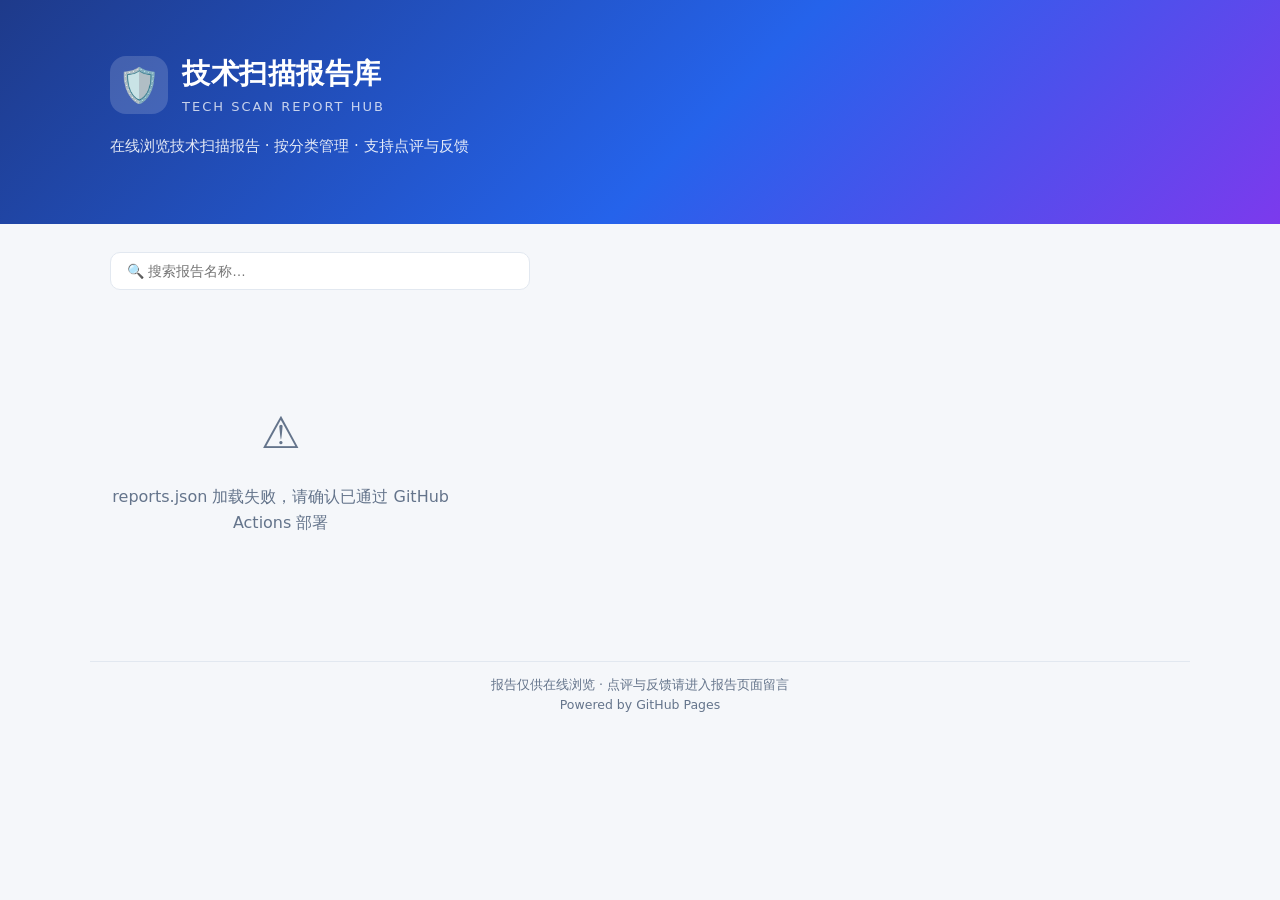
==== index.html @ 9a76f962 "rename: 站名改为「技术扫描报告库」" ====
<!DOCTYPE html>
<html lang="zh-CN">
<head>
  <meta charset="utf-8">
  <meta name="viewport" content="width=device-width, initial-scale=1">
  <meta name="robots" content="noarchive">
  <title>技术扫描报告库</title>
  <link rel="stylesheet" href="assets/style.css">
  <link rel="icon" href="data:image/svg+xml,<svg xmlns='http://www.w3.org/2000/svg' viewBox='0 0 100 100'><text y='.9em' font-size='90'>🛡️</text></svg>">
</head>
<body>
  <header class="hero">
    <div class="wrap">
      <div class="brand">
        <span class="logo">🛡️</span>
        <div>
          <h1 id="site-title">技术扫描报告库</h1>
          <p class="sub-en" id="site-sub">Scan Report Hub</p>
        </div>
      </div>
      <p class="desc" id="site-desc"></p>
      <div class="stats" id="stats"></div>
    </div>
  </header>

  <main class="wrap">
    <div class="toolbar">
      <input id="search" type="search" placeholder="🔍 搜索报告名称…" autocomplete="off">
      <div class="chips" id="chips"></div>
    </div>
    <div id="grid" class="grid"></div>
    <div id="empty" class="empty" hidden>
      <div class="big">📭</div>
      <p>没有找到匹配的报告</p>
    </div>
  </main>

  <footer class="wrap">
    <p id="foot-text">
      报告仅供在线浏览 · 点评与反馈请进入报告页面留言<br>
      Powered by GitHub Pages
    </p>
  </footer>

  <script src="assets/config.js?v=2"></script>
  <script src="assets/app.js"></script>
</body>
</html>
---- assets/style.css ----
/* ===== 全局 ===== */
:root {
  --bg: #f5f7fa;
  --card: #ffffff;
  --ink: #1e293b;
  --ink-2: #64748b;
  --accent: #2563eb;
  --accent-2: #7c3aed;
  --line: #e2e8f0;
  --radius: 14px;
  --shadow: 0 1px 3px rgba(15, 23, 42, .06), 0 4px 14px rgba(15, 23, 42, .05);
}
* { box-sizing: border-box; }
html { scroll-behavior: smooth; }
body {
  margin: 0;
  font-family: "PingFang SC", "Microsoft YaHei", "Segoe UI", system-ui, sans-serif;
  background: var(--bg);
  color: var(--ink);
  line-height: 1.6;
}
.wrap { max-width: 1100px; margin: 0 auto; padding: 0 20px; }
a { color: var(--accent); text-decoration: none; }

/* ===== 首页头部 ===== */
.hero {
  background: linear-gradient(135deg, #1e3a8a 0%, #2563eb 55%, #7c3aed 100%);
  color: #fff;
  padding: 52px 0 44px;
}
.brand { display: flex; align-items: center; gap: 14px; }
.logo {
  font-size: 34px;
  width: 58px; height: 58px;
  display: grid; place-items: center;
  background: rgba(255, 255, 255, .16);
  border-radius: 16px;
}
.hero h1 { margin: 0; font-size: 28px; letter-spacing: .5px; }
.hero .sub-en { margin: 0; font-size: 13px; opacity: .75; letter-spacing: 2px; text-transform: uppercase; }
.hero .desc { margin: 16px 0 0; opacity: .88; font-size: 15px; }
.stats { display: flex; gap: 12px; flex-wrap: wrap; margin-top: 22px; }
.stat {
  background: rgba(255, 255, 255, .14);
  border: 1px solid rgba(255, 255, 255, .22);
  border-radius: 10px;
  padding: 8px 16px;
  font-size: 13px;
}
.stat b { font-size: 17px; margin-right: 4px; }

/* ===== 工具栏：搜索 + 分类 ===== */
.toolbar { display: flex; flex-direction: column; gap: 14px; padding: 28px 0 6px; }
#search {
  width: 100%;
  max-width: 420px;
  padding: 10px 16px;
  border: 1px solid var(--line);
  border-radius: 10px;
  font-size: 14px;
  outline: none;
  background: var(--card);
}
#search:focus { border-color: var(--accent); box-shadow: 0 0 0 3px rgba(37, 99, 235, .12); }
.chips { display: flex; flex-wrap: wrap; gap: 8px; }
.chip {
  border: 1px solid var(--line);
  background: var(--card);
  color: var(--ink-2);
  border-radius: 999px;
  padding: 6px 14px;
  font-size: 13px;
  cursor: pointer;
  transition: all .15s;
}
.chip:hover { border-color: var(--accent); color: var(--accent); }
.chip.active {
  background: var(--accent);
  border-color: var(--accent);
  color: #fff;
}
.chip .n { opacity: .7; margin-left: 3px; }

/* ===== 报告卡片 ===== */
.grid {
  display: grid;
  grid-template-columns: repeat(auto-fill, minmax(300px, 1fr));
  gap: 18px;
  padding: 18px 0 40px;
}
.card {
  background: var(--card);
  border: 1px solid var(--line);
  border-radius: var(--radius);
  padding: 20px;
  box-shadow: var(--shadow);
  display: flex;
  flex-direction: column;
  gap: 10px;
  transition: transform .15s, box-shadow .15s;
  color: inherit;
}
.card:hover {
  transform: translateY(-3px);
  box-shadow: 0 6px 22px rgba(15, 23, 42, .1);
  color: inherit;
}
.card .cat {
  align-self: flex-start;
  font-size: 12px;
  font-weight: 600;
  color: #fff;
  padding: 3px 10px;
  border-radius: 999px;
}
.card h3 { margin: 0; font-size: 16px; word-break: break-all; }
.card .meta { font-size: 12.5px; color: var(--ink-2); display: flex; gap: 12px; flex-wrap: wrap; }
.card .go {
  margin-top: auto;
  padding-top: 10px;
  border-top: 1px dashed var(--line);
  font-size: 13px;
  color: var(--accent);
  font-weight: 600;
}
.empty { text-align: center; color: var(--ink-2); padding: 70px 0; }
.empty .big { font-size: 44px; margin-bottom: 8px; }

/* ===== 页脚 ===== */
footer {
  border-top: 1px solid var(--line);
  color: var(--ink-2);
  font-size: 12.5px;
  text-align: center;
  padding: 22px 0 30px;
}

/* ===== 报告阅读页 ===== */
.report-page { background: #e9edf3; }
.topbar {
  position: sticky; top: 0; z-index: 50;
  background: #0f172a;
  color: #fff;
  display: flex;
  align-items: center;
  gap: 14px;
  padding: 10px 18px;
}
.topbar a { color: #cbd5e1; font-size: 13.5px; white-space: nowrap; }
.topbar a:hover { color: #fff; }
.topbar .rtitle {
  flex: 1;
  font-size: 14px;
  white-space: nowrap;
  overflow: hidden;
  text-overflow: ellipsis;
  opacity: .92;
}
.topbar .tools { display: flex; align-items: center; gap: 8px; }
#page-ind { font-size: 12.5px; color: #94a3b8; min-width: 64px; text-align: center; }
.topbar button {
  background: rgba(255, 255, 255, .1);
  color: #e2e8f0;
  border: 1px solid rgba(255, 255, 255, .18);
  border-radius: 8px;
  padding: 5px 11px;
  font-size: 13px;
  cursor: pointer;
}
.topbar button:hover { background: rgba(255, 255, 255, .2); }

#viewer {
  position: relative;
  max-width: 940px;
  margin: 26px auto 40px;
  padding: 0 16px;
  user-select: none;
  -webkit-user-select: none;
  -webkit-touch-callout: none;
}
#viewer .sheet {
  position: relative;
  margin: 0 auto 22px;
  background: #fff;
  box-shadow: 0 2px 12px rgba(15, 23, 42, .14);
  overflow: hidden;
}
#viewer .sheet img { display: block; width: 100%; }
#viewer .img-err { padding: 60px 20px; color: #dc2626; text-align: center; }
#loading { text-align: center; color: var(--ink-2); padding: 80px 0; font-size: 14px; }
#load-error { text-align: center; color: #dc2626; padding: 80px 20px; }

/* 水印层：盖在每一页上面 */
.sheet .wm {
  position: absolute;
  inset: 0;
  z-index: 5;
  pointer-events: none;
  background-repeat: repeat;
  opacity: .085;
}

/* 打印拦截提示 */
#print-warn { display: none; }
@media print {
  .topbar, #viewer, .comments { display: none !important; }
  #print-warn {
    display: block;
    text-align: center;
    font-size: 20px;
    padding: 120px 30px;
    color: #dc2626;
  }
}

/* ===== 评论区 ===== */
.comments {
  max-width: 940px;
  margin: 0 auto 60px;
  padding: 0 16px;
}
.comments h2 { font-size: 18px; margin: 0 0 4px; }
.comments .hint { font-size: 13px; color: var(--ink-2); margin: 0 0 16px; }
#giscus { min-height: 120px; }

/* ===== 响应式 ===== */
@media (max-width: 640px) {
  .hero { padding: 38px 0 32px; }
  .hero h1 { font-size: 22px; }
  .topbar { flex-wrap: wrap; }
}
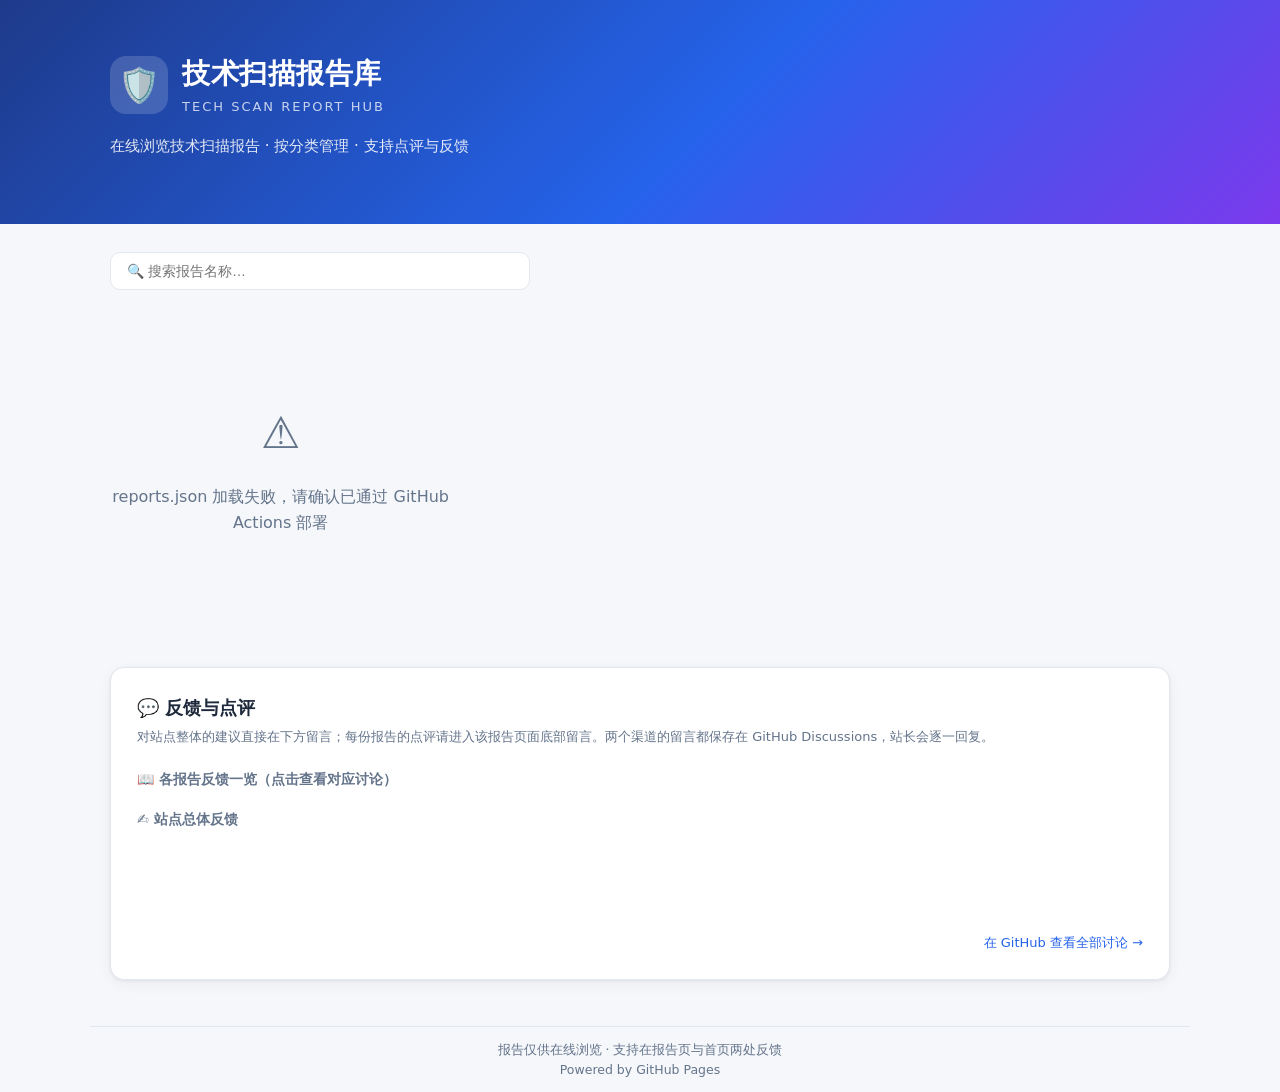
==== commit 21040596: "feat: 首页新增总体反馈区（giscus 总帖 + 各报告反馈索引）" ====
--- a/index.html
+++ b/index.html
@@ -5,7 +5,7 @@
   <meta name="viewport" content="width=device-width, initial-scale=1">
   <meta name="robots" content="noarchive">
   <title>技术扫描报告库</title>
-  <link rel="stylesheet" href="assets/style.css">
+  <link rel="stylesheet" href="assets/style.css?v=2">
   <link rel="icon" href="data:image/svg+xml,<svg xmlns='http://www.w3.org/2000/svg' viewBox='0 0 100 100'><text y='.9em' font-size='90'>🛡️</text></svg>">
 </head>
 <body>
@@ -15,7 +15,7 @@
         <span class="logo">🛡️</span>
         <div>
           <h1 id="site-title">技术扫描报告库</h1>
-          <p class="sub-en" id="site-sub">Scan Report Hub</p>
+          <p class="sub-en" id="site-sub">Tech Scan Report Hub</p>
         </div>
       </div>
       <p class="desc" id="site-desc"></p>
@@ -33,16 +33,26 @@
       <div class="big">📭</div>
       <p>没有找到匹配的报告</p>
     </div>
+
+    <section class="feedback">
+      <h2>💬 反馈与点评</h2>
+      <p class="hint">对站点整体的建议直接在下方留言；每份报告的点评请进入该报告页面底部留言。两个渠道的留言都保存在 GitHub Discussions，站长会逐一回复。</p>
+      <h3 class="disc-title">📖 各报告反馈一览（点击查看对应讨论）</h3>
+      <div id="disc-index" class="disc-index"></div>
+      <h3 class="disc-title">✍️ 站点总体反馈</h3>
+      <div id="giscus-home"></div>
+      <p class="ghlink"><a id="gh-disc-link" href="#" target="_blank" rel="noopener">在 GitHub 查看全部讨论 →</a></p>
+    </section>
   </main>
 
   <footer class="wrap">
     <p id="foot-text">
-      报告仅供在线浏览 · 点评与反馈请进入报告页面留言<br>
+      报告仅供在线浏览 · 支持在报告页与首页两处反馈<br>
       Powered by GitHub Pages
     </p>
   </footer>
 
   <script src="assets/config.js?v=2"></script>
-  <script src="assets/app.js"></script>
+  <script src="assets/app.js?v=2"></script>
 </body>
 </html>
--- a/assets/style.css
+++ b/assets/style.css
@@ -126,6 +126,42 @@
 .empty { text-align: center; color: var(--ink-2); padding: 70px 0; }
 .empty .big { font-size: 44px; margin-bottom: 8px; }
 
+/* ===== 首页反馈区 ===== */
+.feedback {
+  background: var(--card);
+  border: 1px solid var(--line);
+  border-radius: var(--radius);
+  box-shadow: var(--shadow);
+  padding: 26px;
+  margin: 6px 0 46px;
+}
+.feedback h2 { margin: 0 0 4px; font-size: 18px; }
+.feedback .hint { color: var(--ink-2); font-size: 13px; margin: 0 0 20px; }
+.disc-title { font-size: 14px; margin: 18px 0 10px; color: var(--ink-2); font-weight: 600; }
+.disc-index { margin-bottom: 8px; }
+.disc-row {
+  display: flex;
+  align-items: center;
+  gap: 12px;
+  padding: 9px 14px;
+  border: 1px solid var(--line);
+  border-radius: 10px;
+  margin-bottom: 8px;
+  font-size: 13.5px;
+}
+.disc-row .disc-name { flex: 1; word-break: break-all; }
+.disc-count { color: var(--accent); font-weight: 600; white-space: nowrap; }
+.disc-row a { white-space: nowrap; }
+.no-disc {
+  color: var(--ink-2);
+  font-size: 13px;
+  padding: 14px;
+  border: 1px dashed var(--line);
+  border-radius: 10px;
+}
+.ghlink { font-size: 13px; text-align: right; margin: 12px 0 0; }
+#giscus-home { min-height: 80px; }
+
 /* ===== 页脚 ===== */
 footer {
   border-top: 1px solid var(--line);
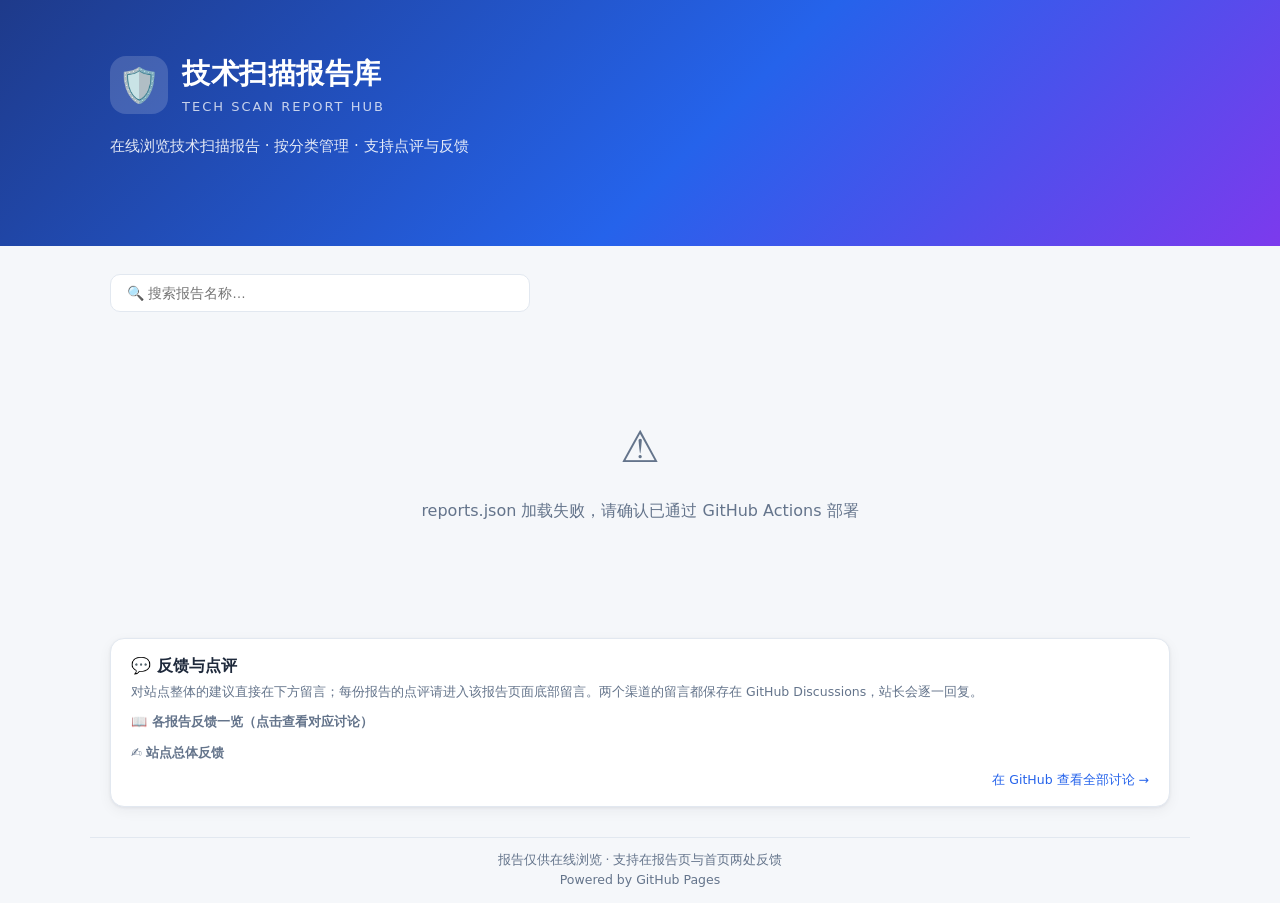
==== commit f15d2b0f: "feat: 首页改分类分组列表（可配顺序）、压缩反馈区、新增全站与单报告访问人次统计" ====
--- a/index.html
+++ b/index.html
@@ -5,7 +5,7 @@
   <meta name="viewport" content="width=device-width, initial-scale=1">
   <meta name="robots" content="noarchive">
   <title>技术扫描报告库</title>
-  <link rel="stylesheet" href="assets/style.css?v=2">
+  <link rel="stylesheet" href="assets/style.css?v=3">
   <link rel="icon" href="data:image/svg+xml,<svg xmlns='http://www.w3.org/2000/svg' viewBox='0 0 100 100'><text y='.9em' font-size='90'>🛡️</text></svg>">
 </head>
 <body>
@@ -20,6 +20,7 @@
       </div>
       <p class="desc" id="site-desc"></p>
       <div class="stats" id="stats"></div>
+      <div class="stats" id="stats-extra"><span class="stat" id="stat-views" hidden>👁 <b>—</b> 次访问</span></div>
     </div>
   </header>
 
@@ -52,7 +53,7 @@
     </p>
   </footer>
 
-  <script src="assets/config.js?v=2"></script>
-  <script src="assets/app.js?v=2"></script>
+  <script src="assets/config.js?v=3"></script>
+  <script src="assets/app.js?v=3"></script>
 </body>
 </html>
--- a/assets/style.css
+++ b/assets/style.css
@@ -81,86 +81,88 @@
 }
 .chip .n { opacity: .7; margin-left: 3px; }
 
-/* ===== 报告卡片 ===== */
-.grid {
-  display: grid;
-  grid-template-columns: repeat(auto-fill, minmax(300px, 1fr));
-  gap: 18px;
-  padding: 18px 0 40px;
-}
-.card {
-  background: var(--card);
-  border: 1px solid var(--line);
-  border-radius: var(--radius);
-  padding: 20px;
+/* ===== 报告列表（按分类分组，一行一份） ===== */
+.grid { padding: 10px 0 24px; }
+.cat-group { margin-bottom: 22px; }
+.cat-head {
+  display: flex;
+  align-items: center;
+  gap: 10px;
+  font-size: 15.5px;
+  margin: 0 0 8px;
+  padding: 9px 14px;
+  background: linear-gradient(90deg, #e8eefb, #f1ecfb);
+  border-radius: 10px;
+}
+.cat-n { margin-left: auto; font-size: 12.5px; color: var(--ink-2); font-weight: 400; }
+.rep-list {
+  list-style: none;
+  margin: 0;
+  padding: 0;
+  background: var(--card);
+  border: 1px solid var(--line);
+  border-radius: 10px;
+  overflow: hidden;
   box-shadow: var(--shadow);
-  display: flex;
-  flex-direction: column;
-  gap: 10px;
-  transition: transform .15s, box-shadow .15s;
-  color: inherit;
-}
-.card:hover {
-  transform: translateY(-3px);
-  box-shadow: 0 6px 22px rgba(15, 23, 42, .1);
-  color: inherit;
-}
-.card .cat {
-  align-self: flex-start;
-  font-size: 12px;
-  font-weight: 600;
-  color: #fff;
-  padding: 3px 10px;
-  border-radius: 999px;
-}
-.card h3 { margin: 0; font-size: 16px; word-break: break-all; }
-.card .meta { font-size: 12.5px; color: var(--ink-2); display: flex; gap: 12px; flex-wrap: wrap; }
-.card .go {
-  margin-top: auto;
-  padding-top: 10px;
-  border-top: 1px dashed var(--line);
-  font-size: 13px;
-  color: var(--accent);
-  font-weight: 600;
-}
+}
+.rep-row {
+  display: flex;
+  align-items: center;
+  gap: 12px;
+  padding: 9px 14px;
+  border-top: 1px solid var(--line);
+  font-size: 14px;
+}
+.rep-row:first-child { border-top: none; }
+.rep-row:hover { background: #f6f9ff; }
+.rep-name { flex: 1; word-break: break-all; color: var(--ink); }
+.rep-name:hover { color: var(--accent); }
+.rep-meta {
+  display: flex;
+  gap: 12px;
+  font-size: 12.5px;
+  color: var(--ink-2);
+  white-space: nowrap;
+}
+.rep-go { white-space: nowrap; font-size: 13px; font-weight: 600; }
 .empty { text-align: center; color: var(--ink-2); padding: 70px 0; }
 .empty .big { font-size: 44px; margin-bottom: 8px; }
 
-/* ===== 首页反馈区 ===== */
+/* ===== 首页反馈区（紧凑版） ===== */
 .feedback {
   background: var(--card);
   border: 1px solid var(--line);
   border-radius: var(--radius);
   box-shadow: var(--shadow);
-  padding: 26px;
-  margin: 6px 0 46px;
-}
-.feedback h2 { margin: 0 0 4px; font-size: 18px; }
-.feedback .hint { color: var(--ink-2); font-size: 13px; margin: 0 0 20px; }
-.disc-title { font-size: 14px; margin: 18px 0 10px; color: var(--ink-2); font-weight: 600; }
-.disc-index { margin-bottom: 8px; }
+  padding: 14px 20px 16px;
+  margin: 4px 0 30px;
+}
+.feedback h2 { margin: 0; font-size: 16px; }
+.feedback .hint { color: var(--ink-2); font-size: 12.5px; margin: 4px 0 8px; }
+.disc-title { font-size: 13px; margin: 10px 0 6px; color: var(--ink-2); font-weight: 600; }
+.disc-index { margin-bottom: 4px; }
 .disc-row {
   display: flex;
   align-items: center;
-  gap: 12px;
-  padding: 9px 14px;
-  border: 1px solid var(--line);
-  border-radius: 10px;
-  margin-bottom: 8px;
-  font-size: 13.5px;
+  gap: 10px;
+  padding: 5px 12px;
+  border: 1px solid var(--line);
+  border-radius: 8px;
+  margin-bottom: 5px;
+  font-size: 13px;
 }
 .disc-row .disc-name { flex: 1; word-break: break-all; }
 .disc-count { color: var(--accent); font-weight: 600; white-space: nowrap; }
 .disc-row a { white-space: nowrap; }
 .no-disc {
   color: var(--ink-2);
-  font-size: 13px;
-  padding: 14px;
+  font-size: 12.5px;
+  padding: 7px 12px;
   border: 1px dashed var(--line);
-  border-radius: 10px;
-}
-.ghlink { font-size: 13px; text-align: right; margin: 12px 0 0; }
-#giscus-home { min-height: 80px; }
+  border-radius: 8px;
+}
+.ghlink { font-size: 12.5px; text-align: right; margin: 6px 0 0; }
+#giscus-home { min-height: 0; }
 
 /* ===== 页脚 ===== */
 footer {
@@ -192,6 +194,7 @@
   text-overflow: ellipsis;
   opacity: .92;
 }
+.topbar .views { font-size: 12.5px; color: #94a3b8; white-space: nowrap; }
 .topbar .tools { display: flex; align-items: center; gap: 8px; }
 #page-ind { font-size: 12.5px; color: #94a3b8; min-width: 64px; text-align: center; }
 .topbar button {
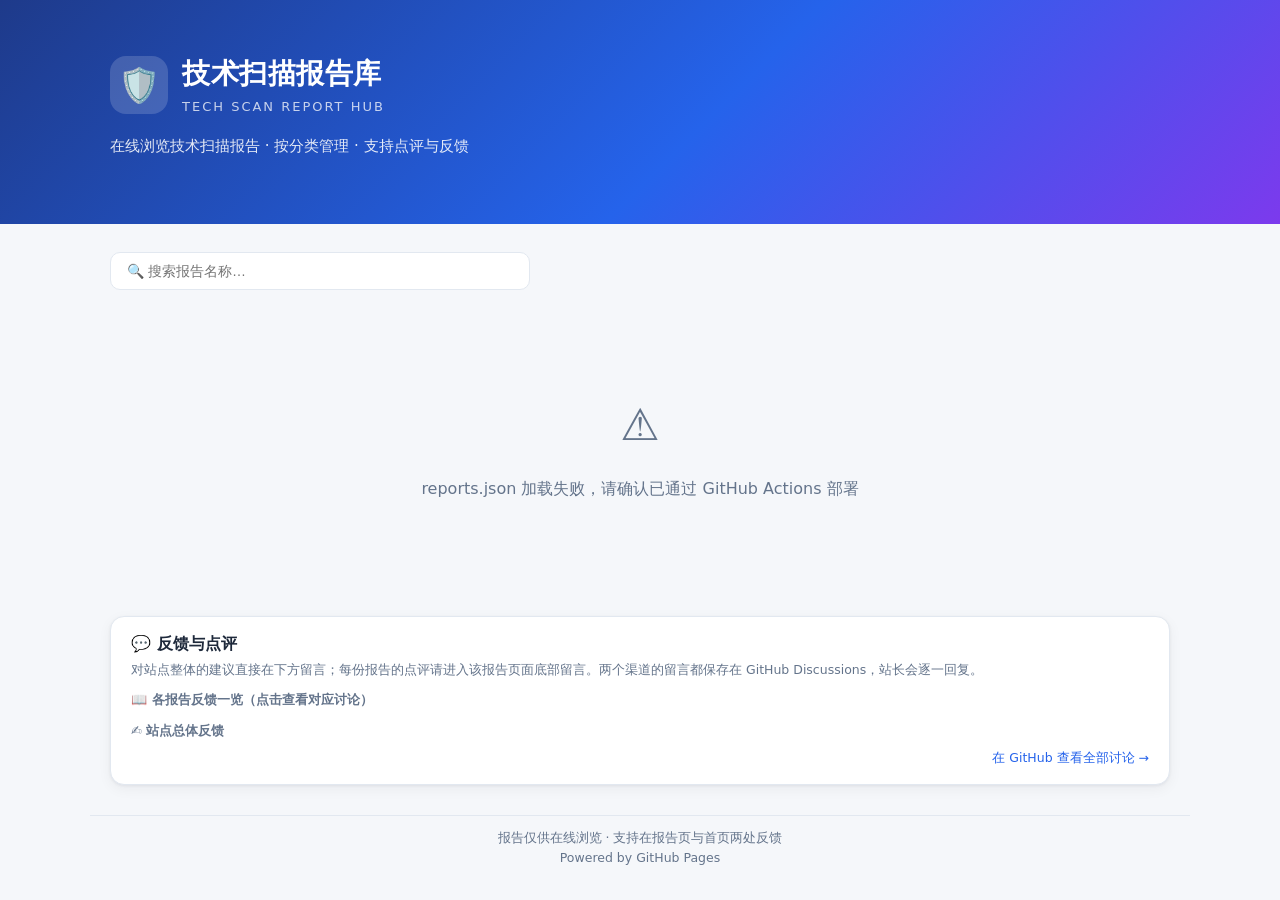
==== commit 9cdfa79b: "fix: 统计徽章合并单行显示；首页列表实时显示各报告阅读人次" ====
--- a/index.html
+++ b/index.html
@@ -5,7 +5,7 @@
   <meta name="viewport" content="width=device-width, initial-scale=1">
   <meta name="robots" content="noarchive">
   <title>技术扫描报告库</title>
-  <link rel="stylesheet" href="assets/style.css?v=3">
+  <link rel="stylesheet" href="assets/style.css?v=4">
   <link rel="icon" href="data:image/svg+xml,<svg xmlns='http://www.w3.org/2000/svg' viewBox='0 0 100 100'><text y='.9em' font-size='90'>🛡️</text></svg>">
 </head>
 <body>
@@ -19,8 +19,10 @@
         </div>
       </div>
       <p class="desc" id="site-desc"></p>
-      <div class="stats" id="stats"></div>
-      <div class="stats" id="stats-extra"><span class="stat" id="stat-views" hidden>👁 <b>—</b> 次访问</span></div>
+      <div class="stats">
+        <span id="stats-main" style="display:contents"></span>
+        <span class="stat" id="stat-views" hidden>👁 <b>—</b> 次访问</span>
+      </div>
     </div>
   </header>
 
@@ -54,6 +56,6 @@
   </footer>
 
   <script src="assets/config.js?v=3"></script>
-  <script src="assets/app.js?v=3"></script>
+  <script src="assets/app.js?v=5"></script>
 </body>
 </html>
--- a/assets/style.css
+++ b/assets/style.css
@@ -39,13 +39,14 @@
 .hero h1 { margin: 0; font-size: 28px; letter-spacing: .5px; }
 .hero .sub-en { margin: 0; font-size: 13px; opacity: .75; letter-spacing: 2px; text-transform: uppercase; }
 .hero .desc { margin: 16px 0 0; opacity: .88; font-size: 15px; }
-.stats { display: flex; gap: 12px; flex-wrap: wrap; margin-top: 22px; }
+.stats { display: flex; gap: 12px; flex-wrap: nowrap; overflow-x: auto; margin-top: 22px; }
 .stat {
   background: rgba(255, 255, 255, .14);
   border: 1px solid rgba(255, 255, 255, .22);
   border-radius: 10px;
-  padding: 8px 16px;
-  font-size: 13px;
+  padding: 8px 14px;
+  font-size: 13px;
+  white-space: nowrap;
 }
 .stat b { font-size: 17px; margin-right: 4px; }
 
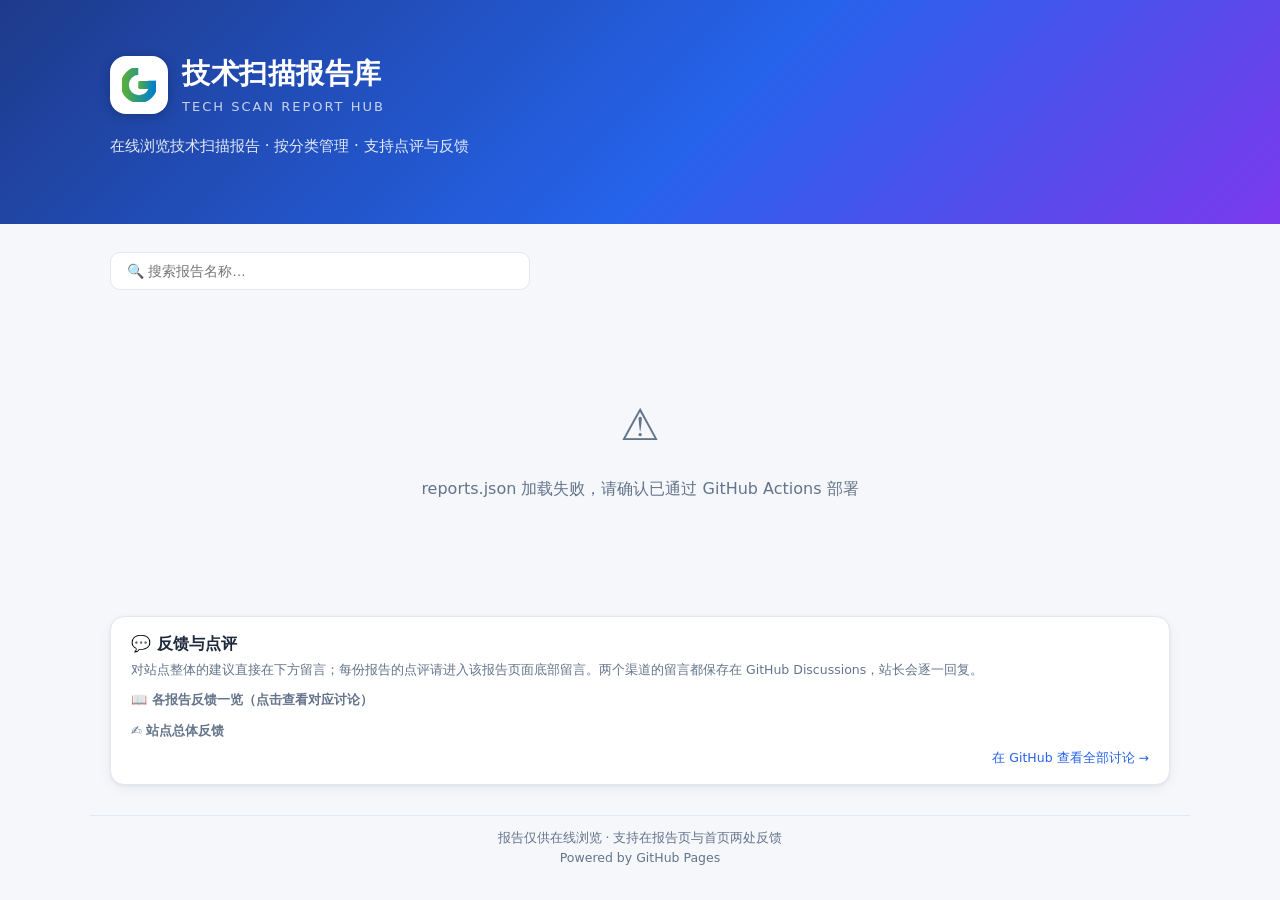
==== commit 70685edc: "feat: 站点 logo 换成绿蓝渐变字母 G（SVG + favicon）" ====
--- a/index.html
+++ b/index.html
@@ -5,14 +5,14 @@
   <meta name="viewport" content="width=device-width, initial-scale=1">
   <meta name="robots" content="noarchive">
   <title>技术扫描报告库</title>
-  <link rel="stylesheet" href="assets/style.css?v=4">
-  <link rel="icon" href="data:image/svg+xml,<svg xmlns='http://www.w3.org/2000/svg' viewBox='0 0 100 100'><text y='.9em' font-size='90'>🛡️</text></svg>">
+  <link rel="stylesheet" href="assets/style.css?v=5">
+  <link rel="icon" type="image/svg+xml" href="assets/logo-g-favicon.svg">
 </head>
 <body>
   <header class="hero">
     <div class="wrap">
       <div class="brand">
-        <span class="logo">🛡️</span>
+        <span class="logo"><img src="assets/logo-g.svg" alt="G"></span>
         <div>
           <h1 id="site-title">技术扫描报告库</h1>
           <p class="sub-en" id="site-sub">Tech Scan Report Hub</p>
--- a/assets/style.css
+++ b/assets/style.css
@@ -33,9 +33,12 @@
   font-size: 34px;
   width: 58px; height: 58px;
   display: grid; place-items: center;
-  background: rgba(255, 255, 255, .16);
+  background: #fff;
   border-radius: 16px;
-}
+  box-shadow: 0 2px 12px rgba(0, 0, 0, .22);
+  flex: none;
+}
+.logo img { width: 40px; height: 40px; display: block; }
 .hero h1 { margin: 0; font-size: 28px; letter-spacing: .5px; }
 .hero .sub-en { margin: 0; font-size: 13px; opacity: .75; letter-spacing: 2px; text-transform: uppercase; }
 .hero .desc { margin: 16px 0 0; opacity: .88; font-size: 15px; }
